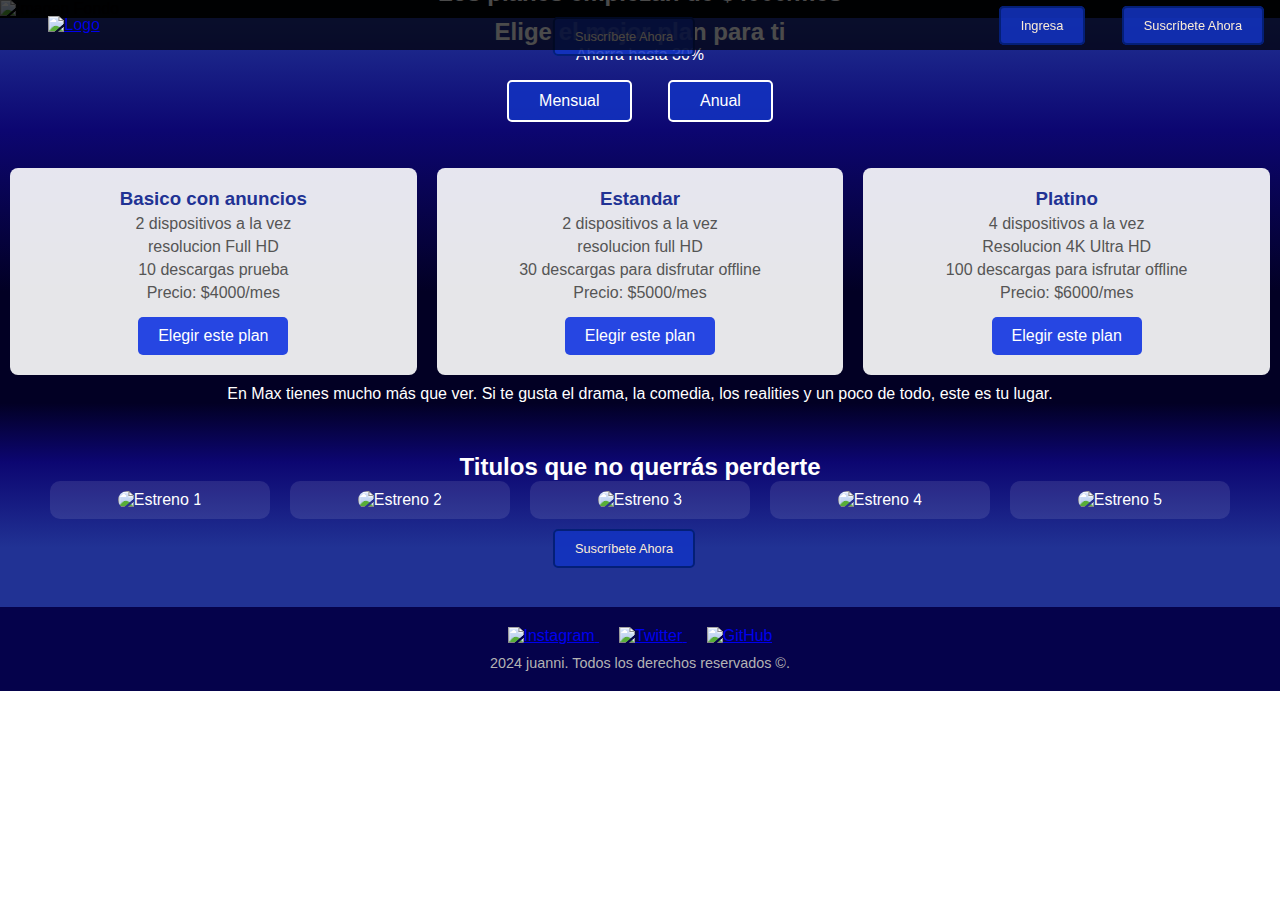
==== index.html @ ab50ef11 "agrego login, singup y principal con css" ====
<!DOCTYPE html>
<html lang="es">
  <head>
    <meta charset="UTF-8" />
    <meta name="viewport" content="width=device-width, initial-scale=1.0" />
    <title>HBO MAX</title>
    <link
      rel="shortcut icon"
      href="https://www.max.com/favicon.ico"
      type="image/x-icon"
    />

    <link rel="stylesheet" href="./estilos/index.css" />
    <link rel="stylesheet" href="./estilos/responsive.css">
  </head>
  <body>
    <nav>
      <header id="lw_header">
        <div id="link_inicio">
          <a href="index.html">
            <img
              src="https://upload.wikimedia.org/wikipedia/commons/thumb/c/ce/Max_logo.svg/2560px-Max_logo.svg.png"
              alt="Logo"
            />
          </a>
        </div>
        <div class="links_der">
          <a href="login.html">Ingresa</a>
          <a href="singup.html">Suscríbete Ahora</a>
        </div>
      </header>
    </nav>

    <!-- Contenido principal -->
    <main>
      <header id="centro_pagina">
        <img
          src="https://image.roku.com/blog/wp-content/uploads/2023/05/branded_multi_title_roku_blog_post_1200x628.jpg"
          alt="Imagen Fondo"
        />
        <section id="titulos_centro_pagina">
          <h2>Los planes empiezan de $4000/mes</h2>
          <a href="singup.html" id="suscribte_ahora_centro" class="link_suscribete_ahora"
            >Suscríbete Ahora</a
          >
        </section>
      </header>

      <section id="planes_pagina">
        <h2>Elige el mejor plan para ti</h2>
        <label class="tab">Ahorra hasta 30%</label><br />
        <button id="mensual">Mensual</button>
        <button id="anual">Anual</button>

        <div id="mostrar_planes">
          <div class="plan mensual">
            <h3>Basico con anuncios</h3>
            <p>2 dispositivos a la vez</p>
            <p>resolucion Full HD</p>
            <p>10 descargas prueba</p>
            <p>Precio: $4000/mes</p>
            <a href="singup.html" class="elegir_plan">Elegir este plan</a>
          </div>

          <div class="plan mensual">
            <h3>Estandar</h3>
            <p>2 dispositivos a la vez</p>
            <p>resolucion full HD</p>
            <p>30 descargas para disfrutar offline</p>
            <p>Precio: $5000/mes</p>
            <a href="singup.html" class="elegir_plan">Elegir este plan</a>
          </div>

          <div class="plan mensual">
            <h3>Platino</h3>
            <p>4 dispositivos a la vez</p>
            <p>Resolucion 4K Ultra HD</p>
            <p>100 descargas para isfrutar offline</p>
            <p>Precio: $6000/mes</p>
            <a href="singup.html" class="elegir_plan">Elegir este plan</a>
          </div>
        </div>
        <p>
          En Max tienes mucho más que ver. Si te gusta el drama, la comedia, los
          realities y un poco de todo, este es tu lugar.
        </p>
      </section>

      <section id="estrenos_pagina">
        <h2>Titulos que no querrás perderte</h2>

        <div class="estrenos">
          <div class="estreno">
            <img
              src="https://e00-marca.uecdn.es/assets/multimedia/imagenes/2024/06/05/17175807665203.jpg"
              alt="Estreno 1"
            />
          </div>
          <div class="estreno">
            <img
              src="https://pics.filmaffinity.com/Barry_Serie_de_TV-945196834-large.jpg"
              alt="Estreno 2"
            />
          </div>
          <div class="estreno">
            <img
              src="https://m.media-amazon.com/images/M/MV5BN2IzYzBiOTQtNGZmMi00NDI5LTgxMzMtN2EzZjA1NjhlOGMxXkEyXkFqcGdeQXVyNjAwNDUxODI@._V1_.jpg"
              alt="Estreno 3"
            />
          </div>
          <div class="estreno">
            <img
              src="https://www.lavanguardia.com/peliculas-series/images/movie/poster/2024/4/w1280/6QR2FOCQr41gSduN70WulRIhJb7.jpg"
              alt="Estreno 4"
            />
          </div>
          <div class="estreno">
            <img
              src="https://encrypted-tbn0.gstatic.com/images?q=tbn:ANd9GcT6MlXEFRJFY-gqvmn3ZLgmpxsOc0as9GQMIw&s"
              alt="Estreno 5"
            />
          </div>
        </div>

        <a href="singup.html" class="link_suscribete_ahora">Suscríbete Ahora</a>
      </section>
    </main>

    <!-- Pie de página -->
    <footer>
      <div>
        <a href="https://www.instagram.com">
          <img
            src="https://upload.wikimedia.org/wikipedia/commons/a/a5/Instagram_icon.png"
            alt="Instagram"
            width="24"
            height="24"
          />
        </a>
        <a href="https://www.twitter.com">
          <img
            src="https://upload.wikimedia.org/wikipedia/commons/6/6f/Logo_of_Twitter.svg"
            alt="Twitter"
            width="24"
            height="24"
          />
        </a>
        <a href="https://www.github.com">
          <img
            src="https://logowik.com/content/uploads/images/github-colored9940.logowik.com.webp"
            alt="GitHub"
            width="24"
            height="24"
          />
        </a>
      </div>
      <p style="color: #b3b3b3">
        2024 juanni. Todos los derechos reservados &COPY;.
      </p>
    </footer>
  </body>
</html>
---- estilos/index.css ----
* {
  font-family: "Roboto", sans-serif;
  margin: 0;
  padding: 0;
}

#lw_header {
  background-color: #000000b4;
  display: flex; /* Usar flexbox */
  align-items: center; /* Centrar verticalmente */
  padding: 1rem;
  position: fixed; /* Fija la barra de navegación */
  top: 0; /* Coloca la barra en la parte superior */
  left: 0; /* Alinea la barra a la izquierda */
  width: 100%; /* Asegúrate de que ocupe todo el ancho */
  z-index: 1000; /* Mantiene la barra por encima de otros elementos */
}

#link_inicio {
  margin-left: 2rem;
  margin-right: auto;
}

#link_inicio img {
  width: 110px;
}

.links_der a,
.link_suscribete_ahora {
  text-decoration: none;
  color: antiquewhite;
  background-color: rgba(19, 51, 194, 0.863); /* Color de fondo oscuro */
  border: 2px solid rgb(4, 31, 119); /* Borde azul */
  padding: 10px 20px; /* Espacio interno */
  border-radius: 5px; /* Esquinas redondeadas */
  transition: background-color 0.3s, color 0.3s; /* Transición suave */
  font-size: 0.8rem;
  margin-right: 2rem;
}

.links_der a:hover,
.link_suscribete_ahora:hover {
  background-color: #041227; /* Color de fondo al pasar el ratón */
  color: white; /* Color del texto al pasar el ratón */
  transition: 0.3s;
}

#centro_pagina {
  position: relative;
  background-color: #010408;
  & img {
    width: 100%;
    display: block;
  }
}
#titulos_centro_pagina {
  position: absolute; /* Posiciona sobre la imagen */
  top: 68%; /* Centra verticalmente */
  left: 50%; /* Centra horizontalmente */
  transform: translate(
    -50%,
    -50%
  ); /* Ajusta la posición para centrar completamente */
  z-index: 100; /* Asegúrate de que esté por encima de la imagen */
  text-align: center; /* Centra el texto */
  color: white; /* Cambia el color del texto para que sea visible sobre la imagen */
}
#titulos_centro_pagina h2 {
  margin-bottom: 20px; /* Ajusta el valor según necesites */
}


#planes_pagina {
  background: linear-gradient(
    180deg,
    rgba(33, 50, 148, 1) 0%,
    rgba(12, 6, 113, 1) 29%,
    rgba(2, 0, 36, 1) 71%
  );
  color: #ffff;
  text-align: center;
}
#planes_pagina button {
  background-color: rgba(19, 51, 194, 0.863); /* Color de fondo */
  color: #fff; /* Color del texto */
  border: 2px solid #fff; /* Borde blanco */
  padding: 10px 30px; /* Espacio interno */
  border-radius: 5px; /* Esquinas redondeadas */
  font-size: 1rem; /* Tamaño de fuente */
  cursor: pointer; /* Cambia el cursor al pasar */
  margin: 1rem; /* Espacio entre botones */
  transition: background-color 0.3s, transform 0.3s; /* Transiciones suaves */
}

#planes_pagina button:hover {
  background-color: #041227; /* Color de fondo al pasar el ratón */
  transform: scale(1.05); /* Aumenta ligeramente el tamaño */
}

#planes_pagina button:active {
  transform: scale(0.95); /* Efecto de "presionado" */
}
#mostrar_planes {
  display: flex;
  flex-wrap: wrap;
  justify-content: center;
  margin-top: 20px;
}

.plan {
  background: rgba(
    255,
    255,
    255,
    0.9
  ); /* Fondo blanco con un poco de transparencia */
  border-radius: 8px; /* Bordes redondeados */
  margin: 10px; /* Espacio entre tarjetas */
  padding: 20px; /* Espacio interno */
  text-align: center; /* Centrar texto */
  flex: 1 1 100px; /* Ancho mínimo y flexible */
}

.plan h3 {
  color: #213294; /* Color del título */
}

.plan p {
  color: #555; /* Color de la descripción */
  margin: 5px;
}
.elegir_plan {
  display: inline-block; /* Para que tenga espacio como botón */
  text-decoration: none; /* Sin subrayado */
  color: white; /* Color del texto */
  background-color: #2646e2; /* Color de fondo */
  padding: 10px 20px; /* Espacio interno */
  border-radius: 5px; /* Esquinas redondeadas */
  margin-top: 10px; /* Espacio superior */
  transition: background-color 0.3s; /* Transición suave */
}

.elegir_plan:hover {
  background-color: #041836; /* Color al pasar el ratón */
}

#estrenos_pagina {
  background: rgb(2, 0, 36);
  background: linear-gradient(
    180deg,
    rgba(2, 0, 36, 1) 0%,
    rgba(12, 6, 113, 1) 29%,
    rgba(33, 50, 148, 1) 71%
  );

  text-align: center;
  padding-top: 50px;
  color: #ffff;
  padding-bottom: 50px;
  
}
.estrenos {
  display: flex;
  justify-content: center;
  flex-wrap: wrap; /* Para que las tarjetas se ajusten a la pantalla */
  gap: 20px; /* Espacio entre las tarjetas */
  margin-bottom: 20px;
}

.estreno {
  background-color: rgba(
    255,
    255,
    255,
    0.1
  ); /* Fondo ligero para las tarjetas */
  border-radius: 10px; /* Esquinas redondeadas */
  padding: 10px;
  width: 200px; /* Ancho fijo para las tarjetas */
}

.estreno img {
  width: 100%; /* Imagen ocupa todo el ancho de la tarjeta */
  border-radius: 10px; /* Esquinas redondeadas de la imagen */
}

footer {
  background-color: #05024b; /* Azul oscuro para mantener la temática */
  color: #b3b3b3; /* Color claro para el texto */
  padding: 20px 0; /* Espaciado superior e inferior */
  text-align: center; /* Centrar el contenido */
  /* Separación respecto al contenido superior */
}

footer div {
  margin-bottom: 10px; /* Separación entre íconos y el texto */
}

footer a {
  margin: 0 10px; /* Espaciado entre los íconos */
  transition: transform 0.3s ease; /* Suave animación al pasar el ratón */
}

footer a:hover {
  transform: scale(1.2); /* Aumenta el tamaño de los íconos al pasar el ratón */
}

footer p {
  font-size: 0.9rem; /* Tamaño de texto un poco más pequeño */
}
---- estilos/responsive.css ----
@media (max-width: 768px) {
  #lw_header {
    flex-direction: column; /* Cambia a columna en pantallas pequeñas */
    padding: 0.5rem; /* Reduce el padding */
  }
main{
  position: relative;
}
  #link_inicio {
    margin-left: 0; /* Sin margen izquierdo */
    margin-bottom: 1rem; /* Añade espacio entre el logo y los enlaces */
  }

  .links_der {
    flex-wrap: wrap; /* Permite que los enlaces se ajusten */
    justify-content: center; /* Centra los enlaces */
    width: 100%; /* Asegura que ocupe todo el ancho */
  }

  .links_der a {
    font-size: 0.7rem; /* Reduce el tamaño de la fuente */
    padding: 8px 16px; /* Ajusta el padding */
    
  }

  
}

/* ====== Estilos Responsive para pantallas pequeñas (móviles) ====== */
@media (max-width: 480px) {
  #link_inicio img {
    width: 90px; /* Reduce el tamaño del logo */
  }

  #link_inicio {
    margin-bottom: 1rem; /* Espacio adicional debajo del logo */
  }

  .links_der a,
  .link_suscribete_ahora {
    font-size: 0.9rem; /* Reduce el tamaño de la fuente */
    padding: 5px 12px; /* Ajusta el padding */
    margin-left: 2rem;
  }
}

/*main*/
/* ====== Estilos Responsive ====== */
@media (max-width: 768px) {
    #titulos_centro_pagina  {
      top: 76%; /* Ajusta la posición vertical en pantallas pequeñas */
      
    }
   
  
    #titulos_centro_pagina h2 {
      
      font-size: 2rem; /* Reduce el tamaño de la fuente */
      margin-bottom: 1rem; /* Ajusta el margen */
    }
  }
  
  @media (max-width: 480px) {
    #titulos_centro_pagina {
      top: 78%; /* Ajusta aún más la posición vertical en móviles */
    }
  
    #titulos_centro_pagina h2 {
      font-size: 1rem; /* Reduce aún más el tamaño de la fuente */
      margin-bottom: 10px; /* Ajusta el margen */
    }
  }
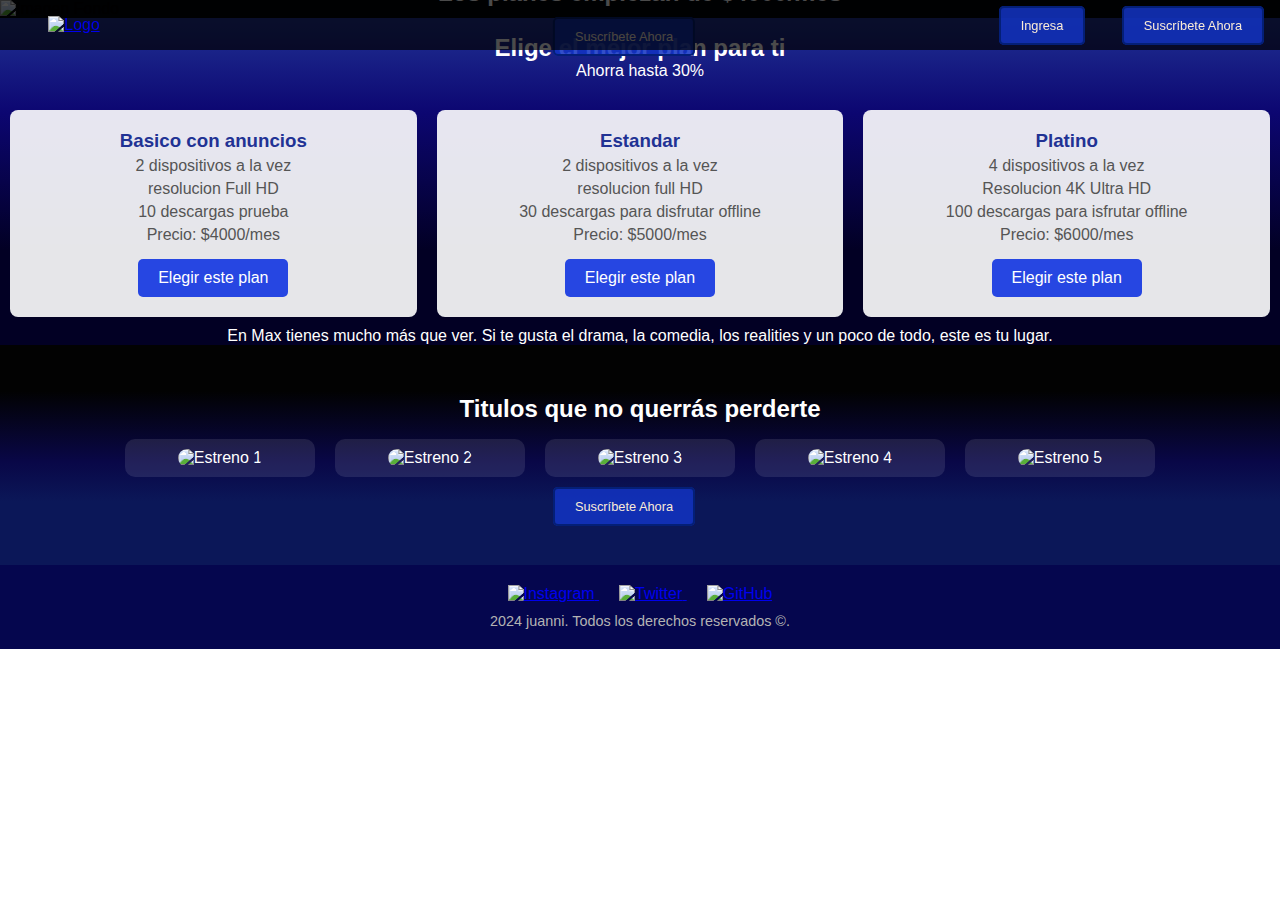
==== commit aef61614: "agrego completo" ====
--- a/index.html
+++ b/index.html
@@ -11,7 +11,7 @@
     />
 
     <link rel="stylesheet" href="./estilos/index.css" />
-    <link rel="stylesheet" href="./estilos/responsive.css">
+    <link rel="stylesheet" href="./estilos/responsive.css" />
   </head>
   <body>
     <nav>
@@ -40,7 +40,10 @@
         />
         <section id="titulos_centro_pagina">
           <h2>Los planes empiezan de $4000/mes</h2>
-          <a href="singup.html" id="suscribte_ahora_centro" class="link_suscribete_ahora"
+          <a
+            href="singup.html"
+            id="suscribte_ahora_centro"
+            class="link_suscribete_ahora"
             >Suscríbete Ahora</a
           >
         </section>
@@ -49,8 +52,6 @@
       <section id="planes_pagina">
         <h2>Elige el mejor plan para ti</h2>
         <label class="tab">Ahorra hasta 30%</label><br />
-        <button id="mensual">Mensual</button>
-        <button id="anual">Anual</button>
 
         <div id="mostrar_planes">
           <div class="plan mensual">
@@ -129,7 +130,7 @@
     <!-- Pie de página -->
     <footer>
       <div>
-        <a href="https://www.instagram.com">
+        <a href="https://www.instagram.com/juanivenezianor/">
           <img
             src="https://upload.wikimedia.org/wikipedia/commons/a/a5/Instagram_icon.png"
             alt="Instagram"
@@ -137,7 +138,7 @@
             height="24"
           />
         </a>
-        <a href="https://www.twitter.com">
+        <a href="https://x.com/juaniveneziano_">
           <img
             src="https://upload.wikimedia.org/wikipedia/commons/6/6f/Logo_of_Twitter.svg"
             alt="Twitter"
@@ -145,7 +146,7 @@
             height="24"
           />
         </a>
-        <a href="https://www.github.com">
+        <a href="https://github.com/Juanivene">
           <img
             src="https://logowik.com/content/uploads/images/github-colored9940.logowik.com.webp"
             alt="GitHub"
--- a/estilos/index.css
+++ b/estilos/index.css
@@ -40,8 +40,8 @@
 
 .links_der a:hover,
 .link_suscribete_ahora:hover {
-  background-color: #041227; /* Color de fondo al pasar el ratón */
-  color: white; /* Color del texto al pasar el ratón */
+  background-color: #041227;
+  color: white;
   transition: 0.3s;
 }
 
@@ -69,7 +69,6 @@
   margin-bottom: 20px; /* Ajusta el valor según necesites */
 }
 
-
 #planes_pagina {
   background: linear-gradient(
     180deg,
@@ -79,6 +78,7 @@
   );
   color: #ffff;
   text-align: center;
+  padding-top: 1rem;
 }
 #planes_pagina button {
   background-color: rgba(19, 51, 194, 0.863); /* Color de fondo */
@@ -145,19 +145,17 @@
 }
 
 #estrenos_pagina {
-  background: rgb(2, 0, 36);
   background: linear-gradient(
     180deg,
-    rgba(2, 0, 36, 1) 0%,
-    rgba(12, 6, 113, 1) 29%,
-    rgba(33, 50, 148, 1) 71%
+    rgb(2, 2, 2) 21%,
+    rgb(9, 7, 71) 53%,
+    rgb(11, 23, 88) 71%
   );
 
   text-align: center;
   padding-top: 50px;
   color: #ffff;
   padding-bottom: 50px;
-  
 }
 .estrenos {
   display: flex;
@@ -165,6 +163,7 @@
   flex-wrap: wrap; /* Para que las tarjetas se ajusten a la pantalla */
   gap: 20px; /* Espacio entre las tarjetas */
   margin-bottom: 20px;
+  padding-top: 1rem;
 }
 
 .estreno {
@@ -176,7 +175,7 @@
   ); /* Fondo ligero para las tarjetas */
   border-radius: 10px; /* Esquinas redondeadas */
   padding: 10px;
-  width: 200px; /* Ancho fijo para las tarjetas */
+  width: 170px; /* Ancho fijo para las tarjetas */
 }
 
 .estreno img {
@@ -185,7 +184,7 @@
 }
 
 footer {
-  background-color: #05024b; /* Azul oscuro para mantener la temática */
+  background-color: #05064e; /* Azul oscuro para mantener la temática */
   color: #b3b3b3; /* Color claro para el texto */
   padding: 20px 0; /* Espaciado superior e inferior */
   text-align: center; /* Centrar el contenido */
--- a/estilos/responsive.css
+++ b/estilos/responsive.css
@@ -5,6 +5,7 @@
   }
 main{
   position: relative;
+  
 }
   #link_inicio {
     margin-left: 0; /* Sin margen izquierdo */
